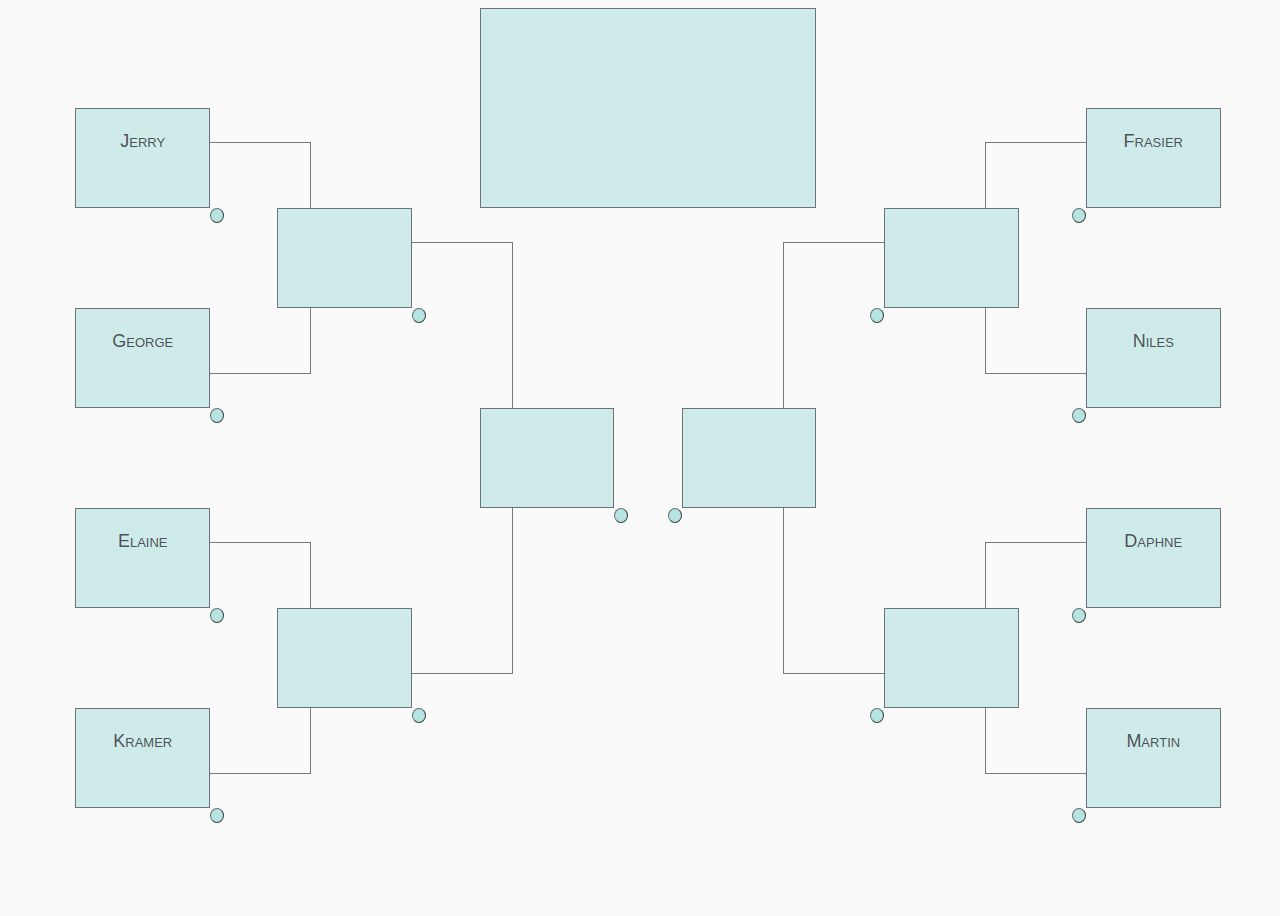
==== bracketProject/bracket.html @ 62c75dfc "Add files via upload" ====
<!DOCTYPE html>
<html lang="en">
<head>
    <meta charset="UTF-8">
    <meta http-equiv="X-UA-Compatible" content="IE=edge">
    <meta name="viewport" content="width=device-width, initial-scale=1.0">
    <link rel="stylesheet" href="bracket.css">
    
    <title>bracket</title>
</head>
<body>
    <div class="bracket">

        
            <textarea maxlength="40" id="box1" style="opacity: 1;" rows="1" cols="2">Jerry</textarea>
            <input type="button" id="button1" onclick="displayOut()" value="click">
            
            <textarea maxlength="40" id="box2" rows="1" cols="2">Frasier</textarea>
            <input type="button" id="button2" onclick="displayOutTwo()" value="click">
            
            <textarea maxlength="40" id="box3" style="opacity: 1;" rows="1" cols="2" readonly="readonly"></textarea>
            <input type="button" id="button3" onclick="displayOutThree()" value="click">
        
            <textarea maxlength="40" id="box4" rows="1" cols="2" readonly="readonly"></textarea>
            <input type="button" id="button4" onclick="displayOutFour()" value="click">
        
            <textarea maxlength="40" id="box5" style="opacity: 1;" rows="1" cols="2">George</textarea>
            <input type="button" id="button5" onclick="displayOutFive()" value="click">
        
            <textarea maxlength="40" id="box6" rows="1" cols="2">Niles</textarea>
            <input type="button" id="button6" onclick="displayOutSix()" value="click">
       
            <textarea maxlength="40" id="box7" rows="1" cols="2" readonly="readonly"></textarea>
            <input type="button" id="button7" onclick="displayOutSeven()" value="click">

            <textarea maxlength="40" id="box8" rows="1" cols="2" readonly="readonly"></textarea>
            <input type="button" id="button8" onclick="displayOutEight()" value="click">

            <textarea maxlength="40" id="box9" rows="1" cols="2">Elaine</textarea>
            <input type="button" id="button9" onclick="displayOutNine()" value="click">
        
            <textarea maxlength="40" id="box10" rows="1" cols="2">Daphne</textarea>
            <input type="button" id="button10" onclick="displayOutTen()" value="click">

            <textarea maxlength="40" id="box11" rows="1" cols="2" readonly="readonly"></textarea>
            <input type="button" id="button11" onclick="displayOutEleven()" value="click">
            
            <textarea maxlength="40" id="box12" rows="1" cols="2" readonly="readonly"></textarea>
            <input type="button" id="button12" onclick="displayOutTwelve()" value="click">
            
            <textarea maxlength="40" id="box13" rows="1" cols="2">Kramer</textarea>
            <input type="button" id="button13" onclick="displayOutThirteen()" value="click">

            <textarea maxlength="40" id="box14" rows="1" cols="2">Martin</textarea>
            <input type="button" id="button14" onclick="displayOutFourteen()" value="click">
            
            <textarea maxlength="45" id="boxWin" rows="2" cols="5" readonly="readonly"></textarea>
                    
                  
            <div id="oneto3"></div>
            <div id="twoto4"></div>
            <div id="fiveto3"></div>
            <div id="sixto4"></div>
            <div id="nineto11"></div>
            <div id="tento12"></div>
            <div id="thirteento11"></div>
            <div id="fourteento12"></div>
            <div id="threeto7"></div>
            <div id="elevento7"></div>
            <div id="fourto8"></div>
            <div id="twelveto8"></div>
            <div id="sevento8"></div>
        
            
        

        </div>    
    <script src="./bracket.js"></script>
</body>
</html>
---- bracketProject/bracket.css ----
body {
   background-color: #f5f5f587;
} 

.bracket {
    display: grid;
    grid-template: repeat(9, 1fr) / repeat(19, 1fr);
    width: 100vw;
    height: 100vh;
    position: relative;
    margin: auto;
   
}

#box1 {
    display: grid;
    grid-area: 2 / 2 / span 1 / span 2;
}

#box2 {
    display: grid;
    grid-area: 2 / 17 / span 1 / span 2;
} 

#box3 {
    grid-area: 3 / 5 / span 1 / span 2;
    
}

#box4 {
    grid-area: 3 / 14 / span 1 / span 2;
    
}

#box5 {
    grid-area: 4 / 2 / span 1 / span 2;
    
}

#box6 {
    grid-area: 4 / 17 / span 1 / span 2;
    
}

#box7 {
    grid-area: 5 / 8 / span 1 / span 2;
}

#box8 {
    grid-area: 5 / 11 / span 1 / span 2;
}

#box9 {
    grid-area:6 / 2 / span 1 / span 2;
}

#box10 {
    grid-area: 6 / 17 / span 1 / span 2;
}

#box11 {
    grid-area: 7 / 5 / span 1 / span 2;
}

#box12 {
    grid-area: 7 / 14 / span 1 / span 2;
}

#box13 {
    grid-area: 8 / 2 / span 1 / span 2;
}

#box14 {
    grid-area: 8 / 17 / span 1 / span 2;
}

#boxWin {
    grid-area: 1 / 8 / span 2 / span 5;
    font-size: 250%;
}

input {
    border-radius: 100%;
    height: 15%;
    width: 15%;
    color: #57c3bc00;
    background-color: #57c3bc69;
    border-color: #3f434ab5; 
    border-width: 1px;
    
}

#button1 {
    grid-area: 3 / 4;
}

#button2 {
    grid-area: 3 / 16;
    justify-self: right;
}

#button3 {
    grid-area: 4 / 7;
    position: relative;
}

#button4 {
    grid-area: 4 / 13;
    justify-self: right;
    position: relative;
}

#button5 {
    grid-area: 5 / 4;
}

#button6 {
    grid-area: 5 / 16;
    justify-self: right
}

#button7 {
    grid-area: 6 / 10;
}

#button8 {
    grid-area: 6 / 10;
    justify-self: right
}

#button9 {
    grid-area: 7 / 4;
}

#button10 {
    grid-area: 7 / 16;
    justify-self: right;
}

#button11 {
    grid-area: 8 / 7;
}

#button12 {
    grid-area: 8 / 13;
    justify-self: right;
}

#button13 {
    grid-area: 9 / 4;
}

#button14 {
    grid-area: 9 / 16;
    justify-self: right;
}

#oneto3 {
    grid-area: 2 / 4 / span 1 / span 2;
    border-top: 1px #3f434ab5 solid;
    border-right: 1px #3f434ab5 solid; 
    margin: 25% 25% 0 0;
}

#twoto4 {
    grid-area: 2 / 15 / span 1 / span 2;
    border-top: 1px #3f434ab5 solid;
    border-left: 1px #3f434ab5 solid;
    margin: 25% 0 0 25%; 
}

#fiveto3 {
    grid-area: 4 / 4 / span 1 / span 2;
    border-bottom: 1px #3f434ab5 solid;
    border-right: 1px #3f434ab5 solid;
    margin: 0 25% 25% 0;
}

#sixto4 {
    grid-area: 4 / 15 / span 1 / span 2;
    border-bottom: 1px #3f434ab5 solid;
    border-left: 1px #3f434ab5 solid;
    margin: 0 0 25% 25%;
}

#nineto11 {
    grid-area: 6 / 4 / span 1 / span 2;
    border-top: 1px #3f434ab5 solid;
    border-right: 1px #3f434ab5 solid;
    margin: 25% 25% 0 0;
}

#tento12 {
    grid-area: 6 / 15 / span 1 / span 2;
    border-top: 1px #3f434ab5 solid;
    border-left: 1px #3f434ab5 solid;
    margin: 25% 0 0 25%; 
}

#thirteento11 {
    grid-area: 8 / 4 / span 1 / span 2;
    border-bottom: 1px #3f434ab5 solid;
    border-right: 1px #3f434ab5 solid;
    margin: 0 25% 25% 0;
}

#fourteento12 {
    grid-area: 8 / 15 / span 1 / span 2;
    border-bottom: 1px #3f434ab5 solid;
    border-left: 1px #3f434ab5 solid;
    margin: 0 0 25% 25%;
}

#threeto7 {
    grid-area: 3 / 7 / span 2 / span 2;
    border-top: 1px #3f434ab5 solid;
    border-right: 1px #3f434ab5 solid;
    margin: 25% 25% 0 0;
}

#fourto8 {
    grid-area: 3 / 12 / span 2 / span 2;
    border-top: 1px #3f434ab5 solid;
    border-left: 1px #3f434ab5 solid;
    margin: 25% 0 0 25%;
}

#elevento7 {
    grid-area: 6 / 7 / span 2 / span 2;
    border-bottom: 1px #3f434ab5 solid;
    border-right: 1px #3f434ab5 solid;
    margin: 0 25% 25% 0;
}

#twelveto8 {
    grid-area: 6 / 12 / span 2 / span 2;
    border-bottom: 1px #3f434ab5 solid;
    border-left: 1px #3f434ab5 solid;
    margin: 0 0 25% 25%;
} 

textarea {
    display: grid;
    font-size: large;
    font-family: sans-serif;
    font-variant: small-caps;
    background-color: #57c3bc45;
    color: #3f434aeb;
    text-align: center;
    padding-top: 16%;
    resize: none; 
    border-width: 1px;
    border-style: solid;
    border-color: #3f434ab5 ;
    outline-color: #3f434ab5;
    border-image: initial;
}
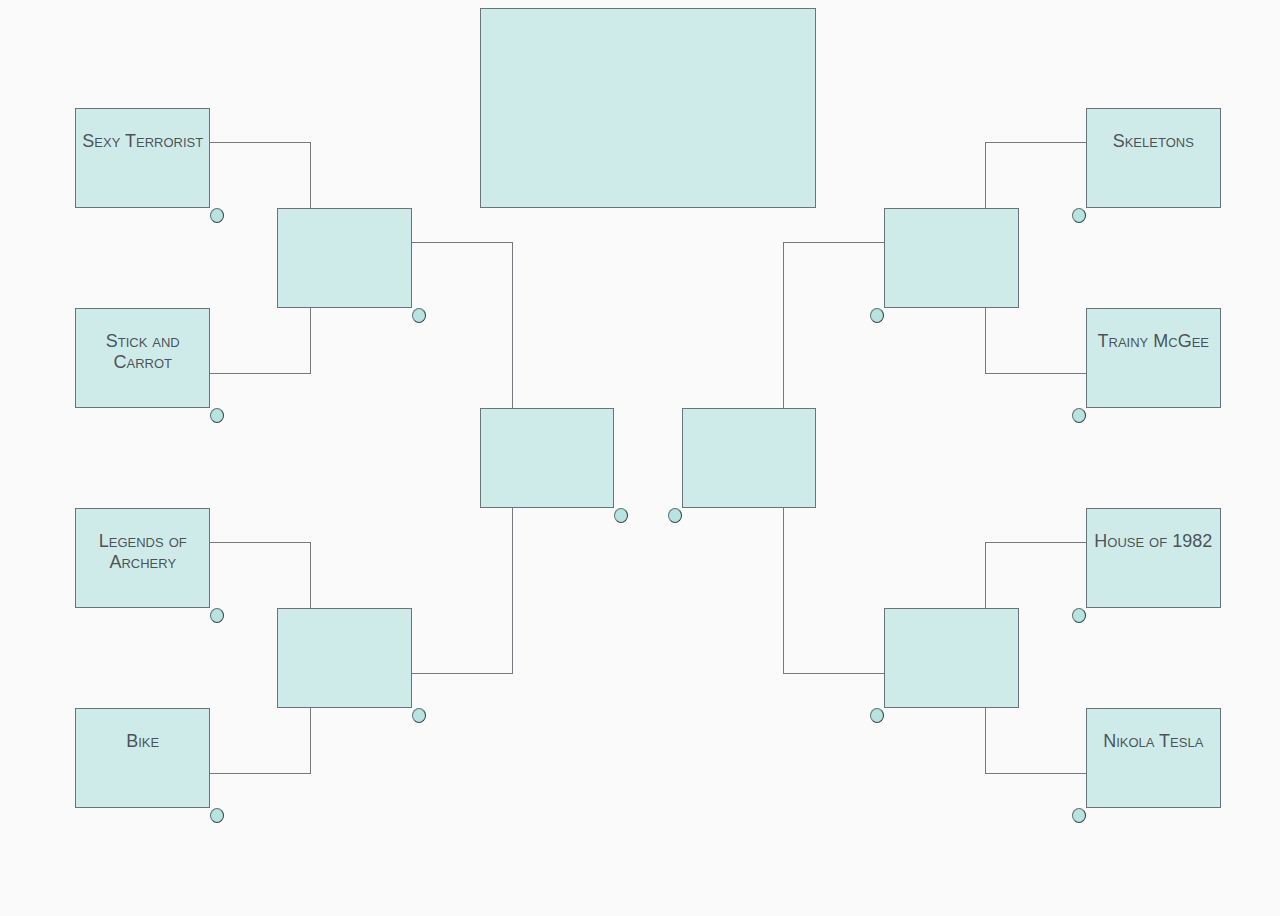
==== commit b405ff70: "Update bracket.html" ====
--- a/bracketProject/bracket.html
+++ b/bracketProject/bracket.html
@@ -12,10 +12,10 @@
     <div class="bracket">
 
         
-            <textarea maxlength="40" id="box1" style="opacity: 1;" rows="1" cols="2">Jerry</textarea>
+            <textarea maxlength="40" id="box1" style="opacity: 1;" rows="1" cols="2">Sexy Terrorist</textarea>
             <input type="button" id="button1" onclick="displayOut()" value="click">
             
-            <textarea maxlength="40" id="box2" rows="1" cols="2">Frasier</textarea>
+            <textarea maxlength="40" id="box2" rows="1" cols="2">Skeletons</textarea>
             <input type="button" id="button2" onclick="displayOutTwo()" value="click">
             
             <textarea maxlength="40" id="box3" style="opacity: 1;" rows="1" cols="2" readonly="readonly"></textarea>
@@ -24,10 +24,10 @@
             <textarea maxlength="40" id="box4" rows="1" cols="2" readonly="readonly"></textarea>
             <input type="button" id="button4" onclick="displayOutFour()" value="click">
         
-            <textarea maxlength="40" id="box5" style="opacity: 1;" rows="1" cols="2">George</textarea>
+            <textarea maxlength="40" id="box5" style="opacity: 1;" rows="1" cols="2">Stick and Carrot</textarea>
             <input type="button" id="button5" onclick="displayOutFive()" value="click">
         
-            <textarea maxlength="40" id="box6" rows="1" cols="2">Niles</textarea>
+            <textarea maxlength="40" id="box6" rows="1" cols="2">Trainy McGee</textarea>
             <input type="button" id="button6" onclick="displayOutSix()" value="click">
        
             <textarea maxlength="40" id="box7" rows="1" cols="2" readonly="readonly"></textarea>
@@ -36,10 +36,10 @@
             <textarea maxlength="40" id="box8" rows="1" cols="2" readonly="readonly"></textarea>
             <input type="button" id="button8" onclick="displayOutEight()" value="click">
 
-            <textarea maxlength="40" id="box9" rows="1" cols="2">Elaine</textarea>
+            <textarea maxlength="40" id="box9" rows="1" cols="2">Legends of Archery</textarea>
             <input type="button" id="button9" onclick="displayOutNine()" value="click">
         
-            <textarea maxlength="40" id="box10" rows="1" cols="2">Daphne</textarea>
+            <textarea maxlength="40" id="box10" rows="1" cols="2">House of 1982</textarea>
             <input type="button" id="button10" onclick="displayOutTen()" value="click">
 
             <textarea maxlength="40" id="box11" rows="1" cols="2" readonly="readonly"></textarea>
@@ -48,10 +48,10 @@
             <textarea maxlength="40" id="box12" rows="1" cols="2" readonly="readonly"></textarea>
             <input type="button" id="button12" onclick="displayOutTwelve()" value="click">
             
-            <textarea maxlength="40" id="box13" rows="1" cols="2">Kramer</textarea>
+            <textarea maxlength="40" id="box13" rows="1" cols="2">Bike</textarea>
             <input type="button" id="button13" onclick="displayOutThirteen()" value="click">
 
-            <textarea maxlength="40" id="box14" rows="1" cols="2">Martin</textarea>
+            <textarea maxlength="40" id="box14" rows="1" cols="2">Nikola Tesla</textarea>
             <input type="button" id="button14" onclick="displayOutFourteen()" value="click">
             
             <textarea maxlength="45" id="boxWin" rows="2" cols="5" readonly="readonly"></textarea>
@@ -77,4 +77,4 @@
         </div>    
     <script src="./bracket.js"></script>
 </body>
-</html>+</html>
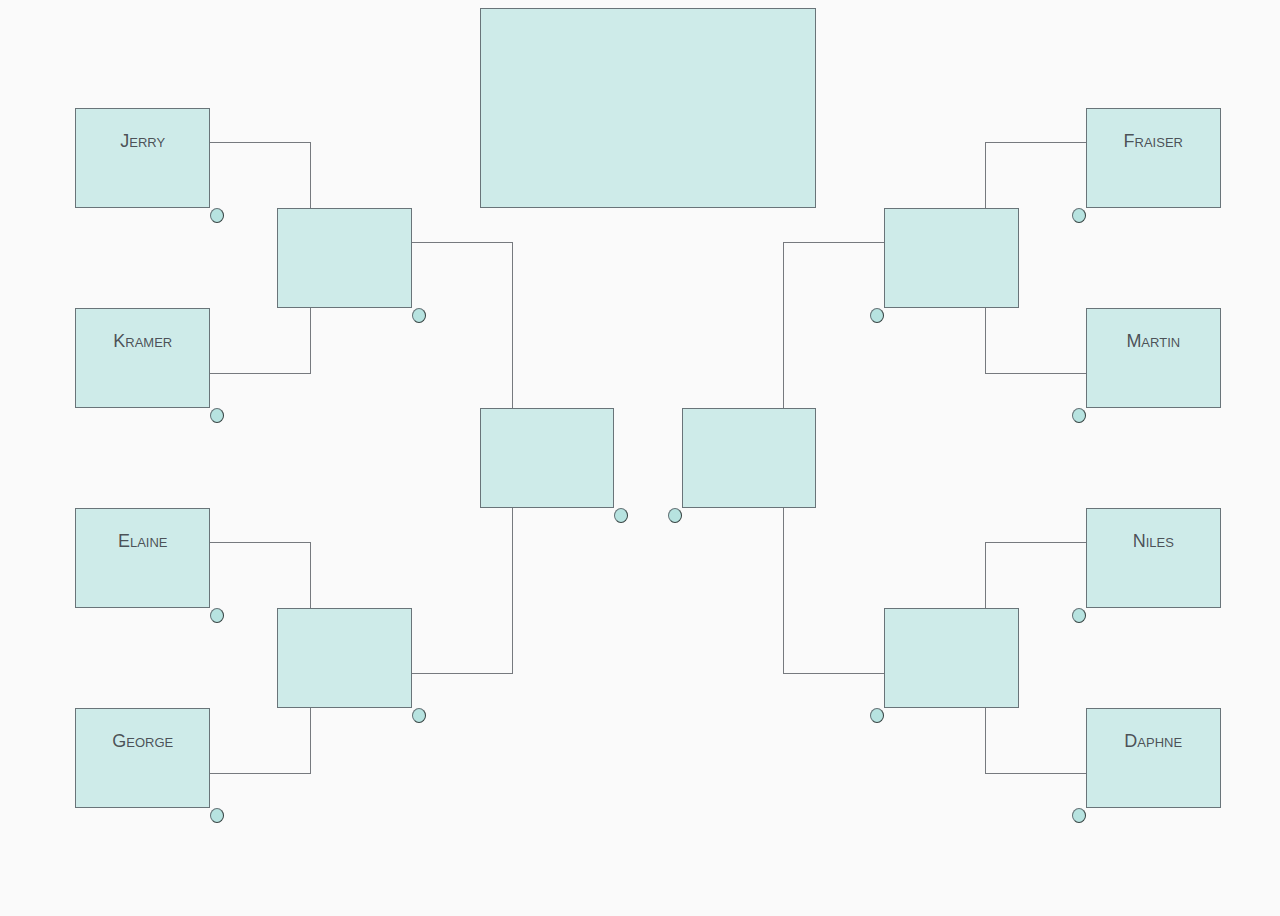
==== commit 76c6671f: "Update bracket.html" ====
--- a/bracketProject/bracket.html
+++ b/bracketProject/bracket.html
@@ -12,10 +12,10 @@
     <div class="bracket">
 
         
-            <textarea maxlength="40" id="box1" style="opacity: 1;" rows="1" cols="2">Sexy Terrorist</textarea>
+            <textarea maxlength="40" id="box1" style="opacity: 1;" rows="1" cols="2">Jerry</textarea>
             <input type="button" id="button1" onclick="displayOut()" value="click">
             
-            <textarea maxlength="40" id="box2" rows="1" cols="2">Skeletons</textarea>
+            <textarea maxlength="40" id="box2" rows="1" cols="2">Fraiser</textarea>
             <input type="button" id="button2" onclick="displayOutTwo()" value="click">
             
             <textarea maxlength="40" id="box3" style="opacity: 1;" rows="1" cols="2" readonly="readonly"></textarea>
@@ -24,10 +24,10 @@
             <textarea maxlength="40" id="box4" rows="1" cols="2" readonly="readonly"></textarea>
             <input type="button" id="button4" onclick="displayOutFour()" value="click">
         
-            <textarea maxlength="40" id="box5" style="opacity: 1;" rows="1" cols="2">Stick and Carrot</textarea>
+            <textarea maxlength="40" id="box5" style="opacity: 1;" rows="1" cols="2">Kramer</textarea>
             <input type="button" id="button5" onclick="displayOutFive()" value="click">
         
-            <textarea maxlength="40" id="box6" rows="1" cols="2">Trainy McGee</textarea>
+            <textarea maxlength="40" id="box6" rows="1" cols="2">Martin</textarea>
             <input type="button" id="button6" onclick="displayOutSix()" value="click">
        
             <textarea maxlength="40" id="box7" rows="1" cols="2" readonly="readonly"></textarea>
@@ -36,10 +36,10 @@
             <textarea maxlength="40" id="box8" rows="1" cols="2" readonly="readonly"></textarea>
             <input type="button" id="button8" onclick="displayOutEight()" value="click">
 
-            <textarea maxlength="40" id="box9" rows="1" cols="2">Legends of Archery</textarea>
+            <textarea maxlength="40" id="box9" rows="1" cols="2">Elaine</textarea>
             <input type="button" id="button9" onclick="displayOutNine()" value="click">
         
-            <textarea maxlength="40" id="box10" rows="1" cols="2">House of 1982</textarea>
+            <textarea maxlength="40" id="box10" rows="1" cols="2">Niles</textarea>
             <input type="button" id="button10" onclick="displayOutTen()" value="click">
 
             <textarea maxlength="40" id="box11" rows="1" cols="2" readonly="readonly"></textarea>
@@ -48,10 +48,10 @@
             <textarea maxlength="40" id="box12" rows="1" cols="2" readonly="readonly"></textarea>
             <input type="button" id="button12" onclick="displayOutTwelve()" value="click">
             
-            <textarea maxlength="40" id="box13" rows="1" cols="2">Bike</textarea>
+            <textarea maxlength="40" id="box13" rows="1" cols="2">George</textarea>
             <input type="button" id="button13" onclick="displayOutThirteen()" value="click">
 
-            <textarea maxlength="40" id="box14" rows="1" cols="2">Nikola Tesla</textarea>
+            <textarea maxlength="40" id="box14" rows="1" cols="2">Daphne</textarea>
             <input type="button" id="button14" onclick="displayOutFourteen()" value="click">
             
             <textarea maxlength="45" id="boxWin" rows="2" cols="5" readonly="readonly"></textarea>
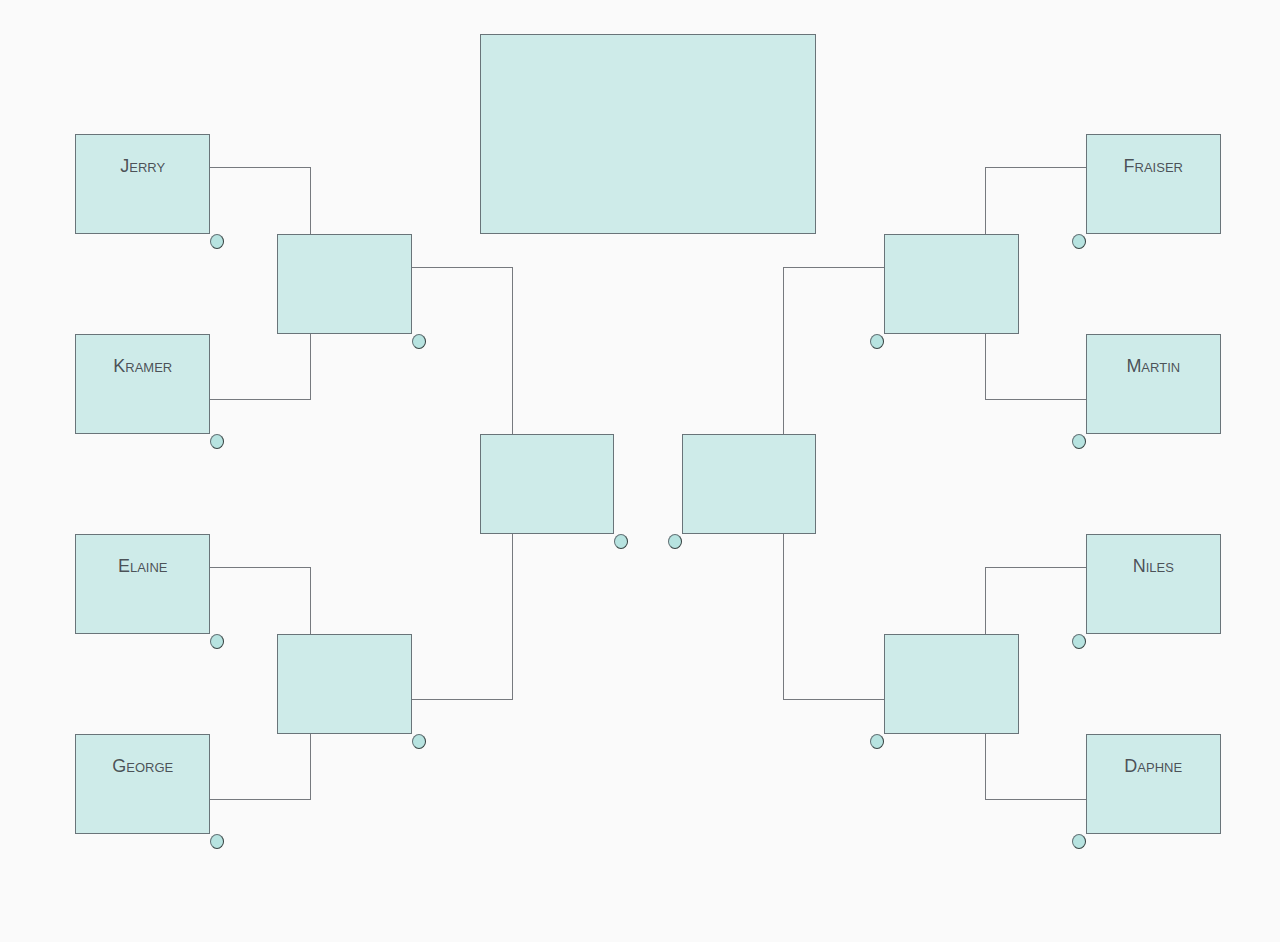
==== commit 790d58c0: "Update bracket.html" ====
--- a/bracketProject/bracket.html
+++ b/bracketProject/bracket.html
@@ -74,7 +74,8 @@
             
         
 
-        </div>    
+        </div> 
+    <script src="howler.min.js"></script>
     <script src="./bracket.js"></script>
 </body>
 </html>
--- a/bracketProject/bracket.css
+++ b/bracketProject/bracket.css
@@ -1,5 +1,6 @@
 body {
    background-color: #f5f5f587;
+   padding-top: 2%;
 } 
 
 .bracket {
